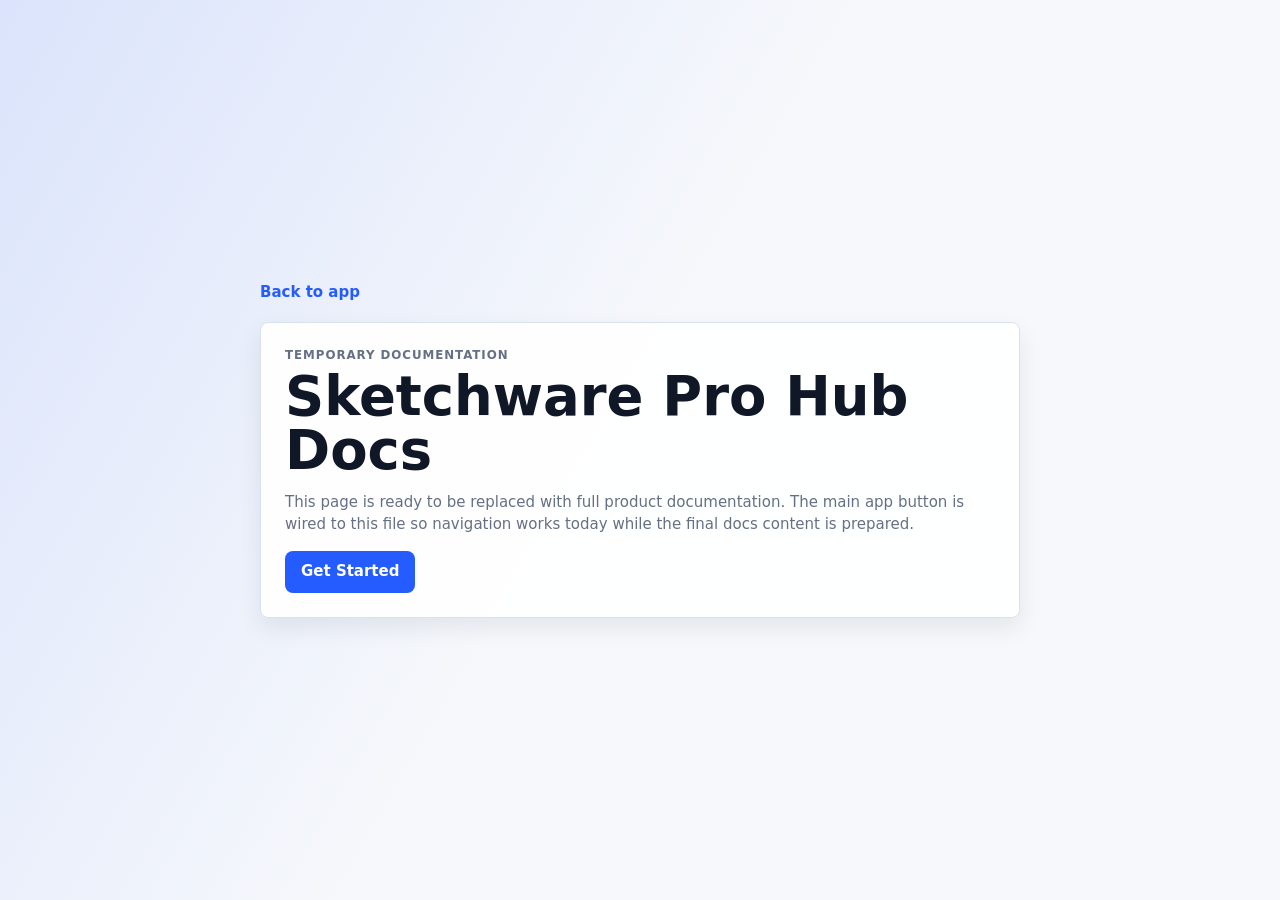
==== docs.html @ 63c12de4 "Add files via upload" ====
<!doctype html>
<html lang="en">
  <head>
    <meta charset="UTF-8" />
    <meta name="viewport" content="width=device-width, initial-scale=1.0" />
    <title>Sketchware Pro Hub Docs</title>
    <link rel="stylesheet" href="src/styles.css" />
  </head>
  <body class="static-page">
    <main class="static-shell">
      <a class="text-link" href="index.html">Back to app</a>
      <section class="static-panel">
        <p class="eyebrow">Temporary Documentation</p>
        <h1>Sketchware Pro Hub Docs</h1>
        <p>
          This page is ready to be replaced with full product documentation. The main app button is wired to
          this file so navigation works today while the final docs content is prepared.
        </p>
        <a class="button primary" href="index.html#/auth">Get Started</a>
      </section>
    </main>
  </body>
</html>
---- src/styles.css ----
:root {
  color-scheme: light;
  --bg: #f6f8fb;
  --surface: #ffffff;
  --surface-2: #eef3f8;
  --surface-3: #e5ecf5;
  --text: #101828;
  --muted: #667085;
  --line: #d9e2ec;
  --primary: #245cff;
  --primary-2: #17a88b;
  --accent: #f36f45;
  --danger: #d92d20;
  --warning: #b54708;
  --success: #078263;
  --shadow: 0 20px 45px rgba(16, 24, 40, 0.1);
  --soft-shadow: 0 10px 24px rgba(16, 24, 40, 0.08);
  --radius: 8px;
  --sidebar: 284px;
  --sidebar-collapsed: 86px;
  --topbar: 74px;
  --transition: 180ms ease;
  font-family:
    Inter, ui-sans-serif, system-ui, -apple-system, BlinkMacSystemFont, "Segoe UI", sans-serif;
}

:root[data-theme="dark"] {
  color-scheme: dark;
  --bg: #10141c;
  --surface: #171d27;
  --surface-2: #202939;
  --surface-3: #2a3547;
  --text: #f4f7fb;
  --muted: #a7b2c3;
  --line: #303d52;
  --primary: #6aa2ff;
  --primary-2: #31c7a9;
  --accent: #ff9a6d;
  --danger: #ff6b61;
  --warning: #ffbf66;
  --success: #55d6b1;
  --shadow: 0 20px 50px rgba(0, 0, 0, 0.28);
  --soft-shadow: 0 12px 28px rgba(0, 0, 0, 0.22);
}

* {
  box-sizing: border-box;
}

html {
  min-height: 100%;
  background: var(--bg);
  transition: background var(--transition), color var(--transition);
}

body {
  min-height: 100vh;
  margin: 0;
  background:
    linear-gradient(180deg, rgba(36, 92, 255, 0.04), transparent 260px),
    var(--bg);
  color: var(--text);
  font-size: 15px;
  line-height: 1.45;
  overflow-x: hidden;
}

button,
input,
textarea {
  font: inherit;
}

button,
a {
  -webkit-tap-highlight-color: transparent;
}

button {
  border: 0;
}

a {
  color: inherit;
  text-decoration: none;
}

img {
  display: block;
  max-width: 100%;
}

code {
  font-family: "SFMono-Regular", Consolas, "Liberation Mono", monospace;
}

:focus-visible {
  outline: 3px solid color-mix(in srgb, var(--primary) 45%, transparent);
  outline-offset: 2px;
}

.boot-screen {
  min-height: 100vh;
  display: grid;
  place-content: center;
  gap: 14px;
  text-align: center;
}

.boot-screen span {
  display: block;
  color: var(--muted);
}

.brand {
  display: inline-flex;
  align-items: center;
  gap: 10px;
  color: var(--text);
  font-weight: 800;
  letter-spacing: 0;
}

.brand-mark,
.avatar {
  display: inline-grid;
  place-items: center;
  flex: 0 0 auto;
  color: #fff;
  background: linear-gradient(135deg, var(--primary), var(--primary-2));
  font-weight: 900;
  box-shadow: var(--soft-shadow);
}

.brand-mark {
  width: 38px;
  height: 38px;
  border-radius: var(--radius);
  font-size: 18px;
}

.avatar {
  width: 36px;
  height: 36px;
  border-radius: 50%;
  font-size: 15px;
}

.icon {
  flex: 0 0 auto;
}

.eyebrow {
  margin: 0 0 6px;
  color: var(--primary-2);
  font-size: 0.74rem;
  font-weight: 800;
  letter-spacing: 0.08em;
  text-transform: uppercase;
}

.muted {
  color: var(--muted);
}

.button,
.icon-button,
.download-button,
.quick-button,
.nav-item,
.auth-tab,
.dropdown-trigger,
.dropdown-item,
.row-main {
  cursor: pointer;
  transition:
    transform var(--transition),
    border-color var(--transition),
    background var(--transition),
    color var(--transition),
    box-shadow var(--transition),
    opacity var(--transition);
}

.button {
  position: relative;
  min-height: 42px;
  display: inline-flex;
  align-items: center;
  justify-content: center;
  gap: 9px;
  border: 1px solid transparent;
  border-radius: var(--radius);
  padding: 0 15px;
  background: var(--surface-2);
  color: var(--text);
  font-weight: 800;
  overflow: hidden;
  white-space: nowrap;
}

.button:hover,
.icon-button:hover,
.quick-button:hover,
.download-button:hover {
  transform: translateY(-1px);
  box-shadow: var(--soft-shadow);
}

.button:active,
.icon-button:active,
.quick-button:active,
.download-button:active {
  transform: translateY(0);
}

.button.primary {
  background: var(--primary);
  color: #fff;
}

.button.secondary {
  background: color-mix(in srgb, var(--primary-2) 14%, var(--surface));
  border-color: color-mix(in srgb, var(--primary-2) 28%, var(--line));
  color: var(--primary-2);
}

.button.ghost {
  background: color-mix(in srgb, var(--surface) 70%, transparent);
  border-color: var(--line);
}

.button.danger {
  background: color-mix(in srgb, var(--danger) 12%, var(--surface));
  border-color: color-mix(in srgb, var(--danger) 24%, var(--line));
  color: var(--danger);
}

.button.large {
  min-height: 50px;
  padding-inline: 20px;
  font-size: 1rem;
}

.button.compact {
  min-height: 38px;
  padding-inline: 12px;
  font-size: 0.9rem;
}

.button.full {
  width: 100%;
}

.button:disabled,
.icon-button:disabled {
  cursor: not-allowed;
  opacity: 0.68;
}

.icon-button {
  width: 38px;
  height: 38px;
  display: inline-grid;
  place-items: center;
  border-radius: var(--radius);
  border: 1px solid var(--line);
  background: var(--surface);
  color: var(--text);
}

.icon-button.tiny {
  width: 30px;
  height: 30px;
}

.icon-button.ghost {
  background: transparent;
}

.icon-button.favorite.active {
  color: #e0a100;
  background: color-mix(in srgb, #f7c948 18%, var(--surface));
}

.icon-button.danger {
  color: var(--danger);
}

.landing {
  min-height: 100vh;
}

.landing-nav {
  position: fixed;
  z-index: 20;
  top: 0;
  left: 0;
  right: 0;
  height: 72px;
  display: flex;
  align-items: center;
  justify-content: space-between;
  gap: 14px;
  padding: 12px clamp(16px, 4vw, 52px);
  background: color-mix(in srgb, var(--surface) 86%, transparent);
  border-bottom: 1px solid color-mix(in srgb, var(--line) 70%, transparent);
  backdrop-filter: blur(20px);
}

.landing-actions {
  display: none;
  align-items: center;
  gap: 10px;
}

.hero-section {
  position: relative;
  min-height: 92svh;
  display: grid;
  align-items: center;
  gap: 28px;
  padding: 92px clamp(18px, 5vw, 70px) 26px;
  overflow: hidden;
}

.hero-bg {
  position: absolute;
  inset: 0;
  background:
    linear-gradient(110deg, color-mix(in srgb, var(--surface) 97%, transparent), transparent 70%),
    url("../assets/hero-dashboard.png") center / cover no-repeat;
  opacity: 0.14;
  pointer-events: none;
}

.hero-copy,
.hero-media {
  position: relative;
  z-index: 1;
}

.hero-copy {
  max-width: 680px;
}

.hero-copy h1 {
  margin: 0;
  font-size: clamp(2.35rem, 10vw, 5.6rem);
  line-height: 0.95;
  letter-spacing: 0;
}

.hero-copy p {
  max-width: 610px;
  margin: 18px 0 0;
  color: var(--muted);
  font-size: clamp(1rem, 2.2vw, 1.22rem);
}

.hero-actions {
  display: flex;
  flex-wrap: wrap;
  gap: 12px;
  margin-top: 28px;
}

.hero-media {
  border: 1px solid var(--line);
  border-radius: var(--radius);
  background: var(--surface);
  box-shadow: var(--shadow);
  overflow: hidden;
}

.hero-media img {
  width: 100%;
  aspect-ratio: 16 / 8;
  object-fit: cover;
}

.download-band,
.feature-band {
  width: min(100% - 32px, 1420px);
  margin: 0 auto 36px;
  padding: 20px;
}

.download-band {
  display: grid;
  gap: 20px;
  border: 1px solid var(--line);
  border-radius: var(--radius);
  background: color-mix(in srgb, var(--surface) 84%, transparent);
  box-shadow: var(--soft-shadow);
}

.download-band h2 {
  margin: 0;
  font-size: clamp(1.4rem, 4vw, 2.2rem);
  line-height: 1.05;
}

.download-grid {
  display: grid;
  grid-template-columns: 1fr;
  gap: 10px;
}

.download-button {
  min-height: 48px;
  display: inline-flex;
  align-items: center;
  justify-content: center;
  gap: 10px;
  border: 1px solid var(--line);
  border-radius: var(--radius);
  background: var(--surface);
  font-weight: 850;
}

.download-button.featured {
  color: #fff;
  background: linear-gradient(135deg, var(--primary), var(--primary-2));
}

.feature-band {
  display: grid;
  gap: 12px;
}

.feature-card,
.card,
.panel,
.resource-card,
.stat-card,
.auth-card,
.setup-callout,
.static-panel,
.list-row,
.empty-state {
  border: 1px solid var(--line);
  border-radius: var(--radius);
  background: color-mix(in srgb, var(--surface) 94%, transparent);
  box-shadow: var(--soft-shadow);
}

.feature-card {
  padding: 20px;
}

.feature-card h3,
.panel h3,
.resource-card h3,
.empty-state h3 {
  margin: 0;
  line-height: 1.16;
}

.feature-card p,
.panel p,
.resource-card p,
.empty-state p {
  margin: 8px 0 0;
  color: var(--muted);
}

.auth-page,
.static-page {
  min-height: 100vh;
  width: 100%;
  display: grid;
  grid-template-columns: minmax(0, 1fr);
  place-items: center;
  padding: 22px;
  background:
    linear-gradient(120deg, color-mix(in srgb, var(--primary) 13%, transparent), transparent 48%),
    var(--bg);
}

.auth-brand {
  position: fixed;
  top: 22px;
  left: 22px;
}

.auth-card {
  width: 100%;
  max-width: 500px;
  padding: 22px;
  min-width: 0;
}

.auth-copy h1,
.static-panel h1 {
  margin: 0;
  font-size: clamp(2rem, 10vw, 3.4rem);
  line-height: 0.98;
}

.auth-copy p,
.static-panel p {
  color: var(--muted);
}

.auth-tabs {
  display: grid;
  grid-template-columns: repeat(3, 1fr);
  gap: 6px;
  padding: 5px;
  border: 1px solid var(--line);
  border-radius: var(--radius);
  background: var(--surface-2);
  margin: 18px 0;
}

.auth-tab {
  min-height: 38px;
  border-radius: 6px;
  background: transparent;
  color: var(--muted);
  font-weight: 800;
}

.auth-tab.active {
  background: var(--surface);
  color: var(--text);
  box-shadow: var(--soft-shadow);
}

.auth-form {
  display: grid;
  gap: 13px;
}

.compact-form {
  margin-top: 12px;
  padding-top: 12px;
  border-top: 1px solid var(--line);
}

.oauth-grid {
  display: grid;
  gap: 10px;
}

.oauth-mark {
  width: 26px;
  height: 26px;
  display: inline-grid;
  place-items: center;
  border-radius: 50%;
  background: var(--surface-2);
  color: var(--text);
  font-size: 0.72rem;
  font-weight: 900;
}

.setup-callout {
  display: flex;
  gap: 12px;
  padding: 14px;
  margin: 16px 0;
  background: color-mix(in srgb, var(--warning) 10%, var(--surface));
  color: var(--warning);
}

.setup-callout h3,
.setup-callout p {
  margin: 0;
}

.setup-callout p {
  margin-top: 4px;
  color: color-mix(in srgb, var(--warning) 76%, var(--text));
}

.field {
  position: relative;
  display: grid;
  gap: 7px;
}

.field-label {
  color: var(--muted);
  font-size: 0.78rem;
  font-weight: 850;
}

.field input,
.field textarea,
.search-field input {
  width: 100%;
  border: 1px solid var(--line);
  border-radius: var(--radius);
  background: var(--surface);
  color: var(--text);
  transition: border-color var(--transition), box-shadow var(--transition), background var(--transition);
}

.field input,
.search-field input {
  min-height: 44px;
  padding: 0 13px;
}

.field textarea {
  min-height: 92px;
  resize: vertical;
  padding: 12px 13px;
}

.input-icon {
  position: absolute;
  left: 13px;
  bottom: 13px;
  color: var(--muted);
  pointer-events: none;
}

.input-icon + input {
  padding-left: 42px;
}

.password-field .input-icon + input {
  padding-right: 48px;
}

.password-toggle {
  position: absolute;
  right: 8px;
  bottom: 6px;
  width: 34px;
  height: 34px;
  display: grid;
  place-items: center;
  border-radius: 6px;
  color: var(--muted);
  background: transparent;
}

.password-toggle:hover {
  color: var(--text);
  background: var(--surface-2);
}

.field input:focus,
.field textarea:focus,
.search-field input:focus {
  border-color: var(--primary);
  box-shadow: 0 0 0 4px color-mix(in srgb, var(--primary) 16%, transparent);
  outline: 0;
}

.app-shell {
  min-height: 100vh;
  display: grid;
  grid-template-columns: 1fr;
}

.sidebar {
  position: fixed;
  z-index: 50;
  inset: 0 auto 0 0;
  width: min(88vw, var(--sidebar));
  display: grid;
  grid-template-rows: auto 1fr auto;
  gap: 12px;
  padding: 14px;
  background: color-mix(in srgb, var(--surface) 96%, transparent);
  border-right: 1px solid var(--line);
  box-shadow: var(--shadow);
  transform: translateX(-105%);
  transition: transform var(--transition), width var(--transition), background var(--transition);
  backdrop-filter: blur(22px);
}

.app-shell.nav-open .sidebar {
  transform: translateX(0);
}

.mobile-backdrop {
  position: fixed;
  z-index: 40;
  inset: 0;
  display: none;
  background: rgba(15, 23, 42, 0.46);
}

.app-shell.nav-open .mobile-backdrop {
  display: block;
}

.sidebar-head,
.sidebar-footer,
.profile-chip,
.topbar-left,
.topbar-actions,
.title-cluster,
.panel-head,
.resource-card-top,
.meta-row,
.detail-meta,
.modal-actions,
.row-actions {
  display: flex;
  align-items: center;
}

.sidebar-head {
  justify-content: space-between;
  min-height: 48px;
}

.sidebar-nav {
  display: grid;
  align-content: start;
  gap: 6px;
  padding-top: 6px;
}

.nav-item {
  width: 100%;
  min-height: 44px;
  display: flex;
  align-items: center;
  gap: 12px;
  border-radius: var(--radius);
  padding: 0 12px;
  background: transparent;
  color: var(--muted);
  font-weight: 850;
  text-align: left;
}

.nav-item:hover,
.nav-item.active {
  background: color-mix(in srgb, var(--primary) 11%, var(--surface));
  color: var(--text);
}

.nav-item.active {
  box-shadow: inset 3px 0 0 var(--primary);
}

.sidebar-footer {
  display: grid;
  gap: 10px;
}

.profile-chip {
  gap: 10px;
  min-height: 54px;
  padding: 8px;
  border: 1px solid var(--line);
  border-radius: var(--radius);
  background: var(--surface-2);
}

.profile-copy {
  min-width: 0;
  display: grid;
}

.profile-copy strong,
.topbar-user span:last-child {
  overflow: hidden;
  text-overflow: ellipsis;
  white-space: nowrap;
}

.profile-copy small {
  color: var(--muted);
}

.workspace {
  min-width: 0;
  min-height: 100vh;
}

.topbar {
  position: sticky;
  top: 0;
  z-index: 30;
  min-height: var(--topbar);
  display: flex;
  align-items: center;
  justify-content: space-between;
  gap: 12px;
  padding: 12px 14px;
  border-bottom: 1px solid color-mix(in srgb, var(--line) 82%, transparent);
  background: color-mix(in srgb, var(--bg) 86%, transparent);
  backdrop-filter: blur(20px);
}

.topbar-left {
  min-width: 0;
  gap: 10px;
}

.topbar-left h2 {
  margin: 0;
  max-width: 48vw;
  overflow: hidden;
  text-overflow: ellipsis;
  white-space: nowrap;
  font-size: 1.05rem;
}

.topbar-actions {
  gap: 8px;
}

.topbar-user,
.collapse-toggle {
  display: none;
}

.page-view {
  min-width: 0;
  padding: 16px;
  animation: fadeUp 220ms ease both;
}

.page-section {
  display: grid;
  gap: 16px;
}

.page-header,
.resource-head {
  display: grid;
  gap: 14px;
}

.title-cluster {
  min-width: 0;
  gap: 12px;
}

.title-cluster h1 {
  margin: 0;
  font-size: clamp(1.55rem, 6vw, 3rem);
  line-height: 1.02;
}

.title-cluster p {
  margin: 5px 0 0;
  color: var(--muted);
}

.page-icon,
.activity-icon,
.file-thumb {
  display: inline-grid;
  place-items: center;
  flex: 0 0 auto;
  border-radius: var(--radius);
  color: var(--primary);
  background: color-mix(in srgb, var(--primary) 12%, var(--surface));
}

.page-icon {
  width: 48px;
  height: 48px;
}

.stats-grid {
  display: grid;
  grid-template-columns: repeat(2, minmax(0, 1fr));
  gap: 12px;
}

.stat-card {
  display: flex;
  align-items: center;
  gap: 12px;
  min-height: 104px;
  padding: 16px;
}

.stat-card span:first-child {
  width: 42px;
  height: 42px;
  display: inline-grid;
  place-items: center;
  border-radius: var(--radius);
  background: color-mix(in srgb, var(--primary) 12%, var(--surface));
  color: var(--primary);
}

.stat-card strong {
  display: block;
  font-size: clamp(1.45rem, 7vw, 2.3rem);
  line-height: 1;
}

.stat-card small {
  color: var(--muted);
  font-weight: 800;
}

.dashboard-layout {
  display: grid;
  gap: 14px;
}

.panel {
  min-width: 0;
  padding: 16px;
}

.panel-head {
  justify-content: space-between;
  gap: 12px;
  margin-bottom: 12px;
}

.activity-list,
.meter-list,
.quick-grid {
  display: grid;
  gap: 10px;
}

.activity-item {
  display: flex;
  align-items: center;
  gap: 12px;
  padding: 10px;
  border-radius: var(--radius);
  background: var(--surface-2);
}

.activity-icon {
  width: 38px;
  height: 38px;
}

.activity-item span:last-child {
  display: block;
  color: var(--muted);
  font-size: 0.86rem;
}

.quick-grid {
  grid-template-columns: repeat(2, minmax(0, 1fr));
}

.quick-button {
  min-height: 70px;
  display: grid;
  place-items: center;
  gap: 6px;
  border: 1px solid var(--line);
  border-radius: var(--radius);
  background: var(--surface-2);
  color: var(--text);
  font-weight: 850;
}

.meter-row {
  display: grid;
  gap: 8px;
}

.meter-row div {
  display: flex;
  justify-content: space-between;
  color: var(--muted);
  font-weight: 800;
}

.meter {
  height: 8px;
  border-radius: 999px;
  background: var(--surface-3);
  overflow: hidden;
}

.meter span {
  display: block;
  height: 100%;
  border-radius: inherit;
  background: linear-gradient(90deg, var(--primary), var(--primary-2));
}

.toolbar {
  display: grid;
  grid-template-columns: 1fr;
  gap: 10px;
}

.search-field {
  position: relative;
  display: flex;
  align-items: center;
}

.search-field .icon {
  position: absolute;
  left: 13px;
  color: var(--muted);
}

.search-field input {
  padding-left: 42px;
}

.custom-field {
  min-width: 0;
}

.custom-field.compact .field-label {
  display: none;
}

.dropdown-trigger {
  width: 100%;
  min-height: 44px;
  display: flex;
  align-items: center;
  justify-content: space-between;
  gap: 12px;
  border: 1px solid var(--line);
  border-radius: var(--radius);
  background: var(--surface);
  color: var(--text);
  padding: 0 12px;
  font-weight: 800;
}

.dropdown-menu {
  position: absolute;
  z-index: 80;
  min-width: min(240px, calc(100vw - 32px));
  display: none;
  padding: 6px;
  margin-top: 6px;
  border: 1px solid var(--line);
  border-radius: var(--radius);
  background: var(--surface);
  box-shadow: var(--shadow);
}

[data-dropdown] {
  position: relative;
}

[data-dropdown].open .dropdown-menu {
  display: grid;
}

.dropdown-item {
  min-height: 38px;
  border-radius: 6px;
  background: transparent;
  color: var(--text);
  padding: 0 10px;
  text-align: left;
}

.dropdown-item:hover,
.dropdown-item.active {
  background: color-mix(in srgb, var(--primary) 11%, var(--surface));
}

.segmented {
  display: grid;
  grid-template-columns: repeat(2, 42px);
  gap: 4px;
  padding: 4px;
  border: 1px solid var(--line);
  border-radius: var(--radius);
  background: var(--surface-2);
}

.segmented button {
  min-height: 36px;
  display: grid;
  place-items: center;
  border-radius: 6px;
  background: transparent;
  color: var(--muted);
}

.segmented button.active {
  background: var(--surface);
  color: var(--text);
  box-shadow: var(--soft-shadow);
}

.result-count {
  width: max-content;
  padding: 6px 10px;
  border: 1px solid var(--line);
  border-radius: 999px;
  background: var(--surface);
  color: var(--muted);
  font-size: 0.82rem;
  font-weight: 850;
}

.resource-grid {
  display: grid;
  grid-template-columns: 1fr;
  gap: 12px;
}

.resource-card {
  min-width: 0;
  padding: 14px;
}

.resource-card.interactive:hover {
  transform: translateY(-2px);
  border-color: color-mix(in srgb, var(--primary) 40%, var(--line));
}

.resource-card-top,
.meta-row {
  justify-content: space-between;
  gap: 10px;
}

.file-thumb {
  width: 54px;
  height: 54px;
  overflow: hidden;
}

.file-thumb.small {
  width: 42px;
  height: 42px;
}

.file-thumb.large {
  width: 76px;
  height: 76px;
}

.file-thumb img {
  width: 100%;
  height: 100%;
  object-fit: cover;
}

.icon-thumb {
  border: 1px solid var(--line);
  background:
    linear-gradient(45deg, color-mix(in srgb, var(--line) 36%, transparent) 25%, transparent 25%),
    linear-gradient(-45deg, color-mix(in srgb, var(--line) 36%, transparent) 25%, transparent 25%),
    var(--surface);
  background-size: 16px 16px;
  background-position: 0 0, 0 8px;
}

.icon-thumb img {
  object-fit: contain;
}

.icon-card {
  min-height: 174px;
}

.icon-card .icon-thumb {
  width: 76px;
  height: 76px;
}

.resource-card h3 {
  margin-top: 14px;
  overflow-wrap: anywhere;
}

.resource-card p {
  display: -webkit-box;
  min-height: 42px;
  overflow: hidden;
  -webkit-line-clamp: 2;
  -webkit-box-orient: vertical;
}

.meta-row {
  margin-top: 14px;
  color: var(--muted);
  font-size: 0.84rem;
  font-weight: 800;
}

.resource-list {
  display: grid;
  gap: 10px;
}

.list-row {
  display: grid;
  grid-template-columns: 1fr;
  gap: 12px;
  padding: 10px;
}

.row-main {
  min-width: 0;
  display: flex;
  align-items: center;
  gap: 12px;
  border-radius: var(--radius);
  background: transparent;
  color: var(--text);
  text-align: left;
}

.row-main.clickable:hover {
  color: var(--primary);
}

.row-main span:last-child {
  min-width: 0;
  display: grid;
}

.row-main strong {
  overflow: hidden;
  text-overflow: ellipsis;
  white-space: nowrap;
}

.row-main small {
  color: var(--muted);
  overflow: hidden;
  text-overflow: ellipsis;
  white-space: nowrap;
}

.row-actions {
  flex-wrap: wrap;
  gap: 8px;
  justify-content: flex-end;
}

.download-action {
  isolation: isolate;
}

.download-progress {
  position: absolute;
  z-index: -1;
  inset: 0 auto 0 0;
  width: 0;
  background: color-mix(in srgb, var(--primary-2) 24%, transparent);
  transition: width 120ms linear;
}

.empty-state {
  display: grid;
  place-items: center;
  gap: 10px;
  min-height: 280px;
  padding: 28px 18px;
  text-align: center;
}

.empty-icon {
  width: 58px;
  height: 58px;
  display: grid;
  place-items: center;
  border-radius: 50%;
  color: var(--primary);
  background: color-mix(in srgb, var(--primary) 12%, var(--surface));
}

.modal-layer {
  position: fixed;
  z-index: 100;
  inset: 0;
  display: grid;
  place-items: end center;
  padding: 12px;
}

.modal-backdrop {
  position: absolute;
  inset: 0;
  background: rgba(15, 23, 42, 0.52);
  backdrop-filter: blur(8px);
}

.modal {
  position: relative;
  width: min(100%, 620px);
  max-height: min(92vh, 920px);
  display: grid;
  grid-template-rows: auto 1fr;
  border: 1px solid var(--line);
  border-radius: var(--radius);
  background: var(--surface);
  box-shadow: var(--shadow);
  overflow: hidden;
  animation: modalIn 180ms ease both;
}

.modal.large {
  width: min(100%, 900px);
}

.modal-head {
  display: flex;
  align-items: center;
  justify-content: space-between;
  gap: 14px;
  padding: 14px 16px;
  border-bottom: 1px solid var(--line);
}

.modal-head h2 {
  margin: 0;
  font-size: 1.1rem;
}

.modal-form,
.detail-layout,
.java-detail {
  display: grid;
  gap: 14px;
  padding: 16px;
  overflow: auto;
}

.two-column {
  display: grid;
  gap: 12px;
}

.dropzone {
  position: relative;
  min-height: 132px;
  display: grid;
  place-items: center;
  gap: 5px;
  padding: 16px;
  border: 1.5px dashed color-mix(in srgb, var(--primary) 35%, var(--line));
  border-radius: var(--radius);
  background: color-mix(in srgb, var(--primary) 6%, var(--surface));
  text-align: center;
  transition: border-color var(--transition), background var(--transition), transform var(--transition);
}

.dropzone.dragging {
  border-color: var(--primary);
  background: color-mix(in srgb, var(--primary) 13%, var(--surface));
  transform: translateY(-1px);
}

.dropzone input {
  position: absolute;
  inset: 0;
  inline-size: 100%;
  block-size: 100%;
  opacity: 0;
  z-index: 1;
  cursor: pointer;
}

.dropzone strong {
  color: var(--text);
}

.dropzone small,
.dropzone em {
  color: var(--muted);
  font-style: normal;
}

.modal-actions {
  justify-content: flex-end;
  flex-wrap: wrap;
  gap: 10px;
}

.modal-actions.split {
  display: grid;
  grid-template-columns: 1fr;
}

.detail-hero {
  display: grid;
  grid-template-columns: auto 1fr auto;
  align-items: center;
  gap: 14px;
  min-width: 0;
}

.detail-hero h3 {
  margin: 0;
  overflow-wrap: anywhere;
}

.detail-hero p {
  margin: 4px 0 0;
  color: var(--muted);
}

.preview-grid {
  display: grid;
  grid-template-columns: 1fr;
  gap: 12px;
}

.preview-frame {
  min-height: 190px;
  display: grid;
  place-items: center;
  margin: 0;
  border: 1px solid var(--line);
  border-radius: var(--radius);
  background: var(--surface-2);
  overflow: hidden;
}

.preview-frame img {
  width: 100%;
  height: 100%;
  aspect-ratio: 16 / 10;
  object-fit: cover;
}

.preview-frame span {
  display: grid;
  place-items: center;
  gap: 8px;
  color: var(--muted);
}

.icon-detail-preview {
  height: clamp(260px, 44vh, 430px);
  display: grid;
  place-items: center;
  margin: 0;
  padding: 18px;
  border: 1px solid var(--line);
  border-radius: var(--radius);
  background:
    linear-gradient(45deg, color-mix(in srgb, var(--line) 34%, transparent) 25%, transparent 25%),
    linear-gradient(-45deg, color-mix(in srgb, var(--line) 34%, transparent) 25%, transparent 25%),
    var(--surface-2);
  background-size: 22px 22px;
  background-position: 0 0, 0 11px;
  overflow: hidden;
}

.icon-detail-preview img {
  width: 100%;
  height: 100%;
  object-fit: contain;
}

.icon-detail-preview span {
  display: grid;
  place-items: center;
  gap: 10px;
  color: var(--muted);
  text-align: center;
}

.detail-meta {
  flex-wrap: wrap;
  gap: 10px;
  color: var(--muted);
  font-weight: 800;
}

.detail-meta span {
  display: inline-flex;
  align-items: center;
  gap: 6px;
}

.code-editor,
.code-block {
  font-family: "SFMono-Regular", Consolas, "Liberation Mono", monospace;
}

.code-editor {
  min-height: 260px;
}

.code-block {
  max-height: 52vh;
  margin: 0;
  overflow: auto;
  border: 1px solid var(--line);
  border-radius: var(--radius);
  background: #0f172a;
  color: #d7e1f3;
  padding: 16px;
  font-size: 0.88rem;
}

.code-keyword {
  color: #8cc8ff;
  font-weight: 800;
}

.code-string {
  color: #8ee6b6;
}

.code-number {
  color: #ffc778;
}

.code-comment {
  color: #7f8ea3;
}

.appearance-grid {
  display: grid;
  gap: 14px;
}

.preview-stack {
  display: grid;
  gap: 10px;
  margin-top: 18px;
}

.preview-stack span {
  height: 58px;
  border-radius: var(--radius);
  background: linear-gradient(90deg, var(--primary), var(--primary-2));
  opacity: 0.84;
}

.preview-stack span:nth-child(2) {
  width: 78%;
  background: linear-gradient(90deg, var(--accent), var(--primary));
}

.preview-stack span:nth-child(3) {
  width: 56%;
  background: linear-gradient(90deg, var(--primary-2), var(--accent));
}

.skeleton {
  position: relative;
  overflow: hidden;
  border-radius: var(--radius);
  background: var(--surface-3);
}

.skeleton::after {
  content: "";
  position: absolute;
  inset: 0;
  transform: translateX(-100%);
  background: linear-gradient(90deg, transparent, color-mix(in srgb, var(--surface) 70%, transparent), transparent);
  animation: shimmer 1.2s infinite;
}

.skeleton-card {
  min-height: 160px;
  display: grid;
  gap: 12px;
  padding: 16px;
}

.avatar-line {
  width: 52px;
  height: 52px;
}

.line {
  height: 14px;
}

.line.wide {
  width: 88%;
}

.line.short {
  width: 48%;
}

.toast-region {
  position: fixed;
  z-index: 200;
  right: 14px;
  bottom: 14px;
  width: min(420px, calc(100vw - 28px));
  display: grid;
  gap: 10px;
  pointer-events: none;
}

.toast {
  display: grid;
  grid-template-columns: auto 1fr auto;
  align-items: center;
  gap: 10px;
  padding: 12px;
  border: 1px solid var(--line);
  border-radius: var(--radius);
  background: var(--surface);
  box-shadow: var(--shadow);
  transform: translateY(10px);
  opacity: 0;
  transition: opacity var(--transition), transform var(--transition);
  pointer-events: auto;
}

.toast.show {
  transform: translateY(0);
  opacity: 1;
}

.toast.success {
  border-color: color-mix(in srgb, var(--success) 32%, var(--line));
}

.toast.error {
  border-color: color-mix(in srgb, var(--danger) 38%, var(--line));
}

.static-shell {
  width: 100%;
  max-width: 760px;
}

.auth-copy,
.setup-callout,
.auth-tabs {
  min-width: 0;
}

.auth-copy p,
.setup-callout p {
  overflow-wrap: anywhere;
}

.static-panel {
  margin-top: 18px;
  padding: 24px;
}

.text-link {
  color: var(--primary);
  font-weight: 850;
}

@keyframes fadeUp {
  from {
    opacity: 0;
    transform: translateY(8px);
  }
  to {
    opacity: 1;
    transform: translateY(0);
  }
}

@keyframes modalIn {
  from {
    opacity: 0;
    transform: translateY(18px) scale(0.98);
  }
  to {
    opacity: 1;
    transform: translateY(0) scale(1);
  }
}

@keyframes shimmer {
  100% {
    transform: translateX(100%);
  }
}

@media (min-width: 560px) {
  .landing-actions {
    display: flex;
  }

  .download-grid,
  .feature-band,
  .resource-grid,
  .preview-grid,
  .two-column,
  .appearance-grid {
    grid-template-columns: repeat(2, minmax(0, 1fr));
  }

  .toolbar {
    grid-template-columns: minmax(240px, 1.5fr) repeat(4, auto);
    align-items: center;
  }

  .list-row {
    grid-template-columns: 1fr auto;
    align-items: center;
  }

  .modal-actions.split {
    grid-template-columns: auto 1fr auto auto;
    align-items: center;
  }
}

@media (min-width: 900px) {
  .hero-section {
    grid-template-columns: minmax(0, 0.86fr) minmax(520px, 1.14fr);
    min-height: 86svh;
  }

  .hero-media {
    transform: perspective(1400px) rotateY(-8deg) rotateX(2deg);
  }

  .hero-media img {
    aspect-ratio: 16 / 10;
  }

  .download-band {
    grid-template-columns: 0.76fr 1.24fr;
    align-items: center;
  }

  .download-grid {
    grid-template-columns: repeat(4, minmax(0, 1fr));
  }

  .feature-band {
    grid-template-columns: repeat(3, minmax(0, 1fr));
  }

  .app-shell {
    grid-template-columns: var(--sidebar) minmax(0, 1fr);
    transition: grid-template-columns var(--transition);
  }

  .app-shell.is-collapsed {
    grid-template-columns: var(--sidebar-collapsed) minmax(0, 1fr);
  }

  .sidebar {
    position: sticky;
    top: 0;
    width: auto;
    min-height: 100vh;
    transform: none;
    box-shadow: none;
  }

  .sidebar-close,
  .mobile-backdrop,
  .app-shell.nav-open .mobile-backdrop {
    display: none;
  }

  .app-shell.is-collapsed .brand-text,
  .app-shell.is-collapsed .nav-item span,
  .app-shell.is-collapsed .theme-item span,
  .app-shell.is-collapsed .profile-copy {
    display: none;
  }

  .app-shell.is-collapsed .nav-item,
  .app-shell.is-collapsed .theme-item,
  .app-shell.is-collapsed .profile-chip {
    justify-content: center;
    padding-inline: 0;
  }

  .topbar {
    padding-inline: 24px;
  }

  .topbar-user,
  .collapse-toggle {
    display: inline-flex;
  }

  .topbar-user {
    max-width: 190px;
    align-items: center;
    gap: 9px;
    padding: 5px 10px 5px 5px;
    border: 1px solid var(--line);
    border-radius: var(--radius);
    background: var(--surface);
    font-weight: 850;
  }

  .topbar-left h2 {
    max-width: none;
    font-size: 1.18rem;
  }

  .page-view {
    padding: 24px;
  }

  .page-section {
    gap: 20px;
  }

  .stats-grid {
    grid-template-columns: repeat(4, minmax(0, 1fr));
  }

  .dashboard-layout {
    grid-template-columns: repeat(12, minmax(0, 1fr));
  }

  .dashboard-layout > .panel {
    grid-column: span 4;
  }

  .dashboard-layout > .wide-panel {
    grid-column: span 8;
    grid-row: span 2;
  }

  .resource-grid {
    grid-template-columns: repeat(3, minmax(0, 1fr));
  }

  .modal-layer {
    place-items: center;
  }
}

@media (min-width: 1280px) {
  .page-view {
    padding: 30px 34px;
  }

  .resource-grid {
    grid-template-columns: repeat(4, minmax(0, 1fr));
  }

  .dashboard-layout {
    grid-auto-rows: minmax(230px, auto);
  }
}

@media (max-width: 430px) {
  .brand span:last-child,
  .button.ghost.compact span,
  .topbar-actions .button {
    display: none;
  }

  .hero-actions .button,
  .download-button {
    width: 100%;
  }

  .auth-page {
    place-items: end center;
    padding-top: 88px;
  }

  .auth-brand {
    left: 16px;
  }

  .topbar {
    gap: 6px;
  }

  .topbar-actions {
    gap: 5px;
  }

  .title-cluster {
    align-items: flex-start;
  }

  .page-icon {
    width: 42px;
    height: 42px;
  }

  .stats-grid,
  .quick-grid {
    grid-template-columns: 1fr;
  }

  .detail-hero {
    grid-template-columns: auto 1fr;
  }

  .detail-hero .favorite {
    grid-column: 1 / -1;
    width: 100%;
  }
}

@media (prefers-reduced-motion: reduce) {
  *,
  *::before,
  *::after {
    animation-duration: 1ms !important;
    scroll-behavior: auto !important;
    transition-duration: 1ms !important;
  }
}
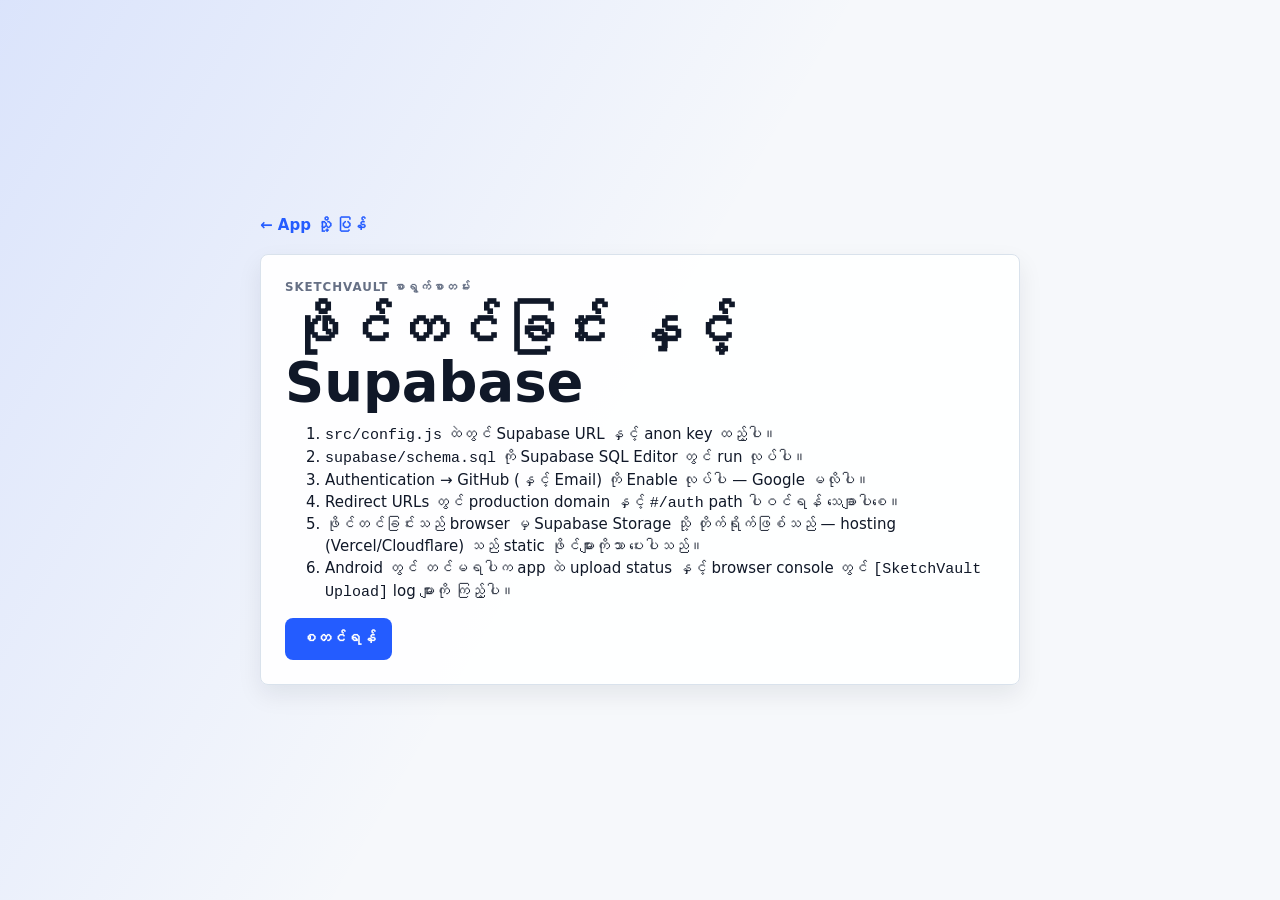
==== commit f52e121e: "Add files via upload" ====
--- a/docs.html
+++ b/docs.html
@@ -1,22 +1,26 @@
 <!doctype html>
-<html lang="en">
+<html lang="my">
   <head>
     <meta charset="UTF-8" />
     <meta name="viewport" content="width=device-width, initial-scale=1.0" />
-    <title>Sketchware Pro Hub Docs</title>
+    <title>SketchVault — စာရွက်စာတမ်း</title>
     <link rel="stylesheet" href="src/styles.css" />
   </head>
   <body class="static-page">
     <main class="static-shell">
-      <a class="text-link" href="index.html">Back to app</a>
+      <a class="text-link" href="index.html">← App သို့ ပြန်</a>
       <section class="static-panel">
-        <p class="eyebrow">Temporary Documentation</p>
-        <h1>Sketchware Pro Hub Docs</h1>
-        <p>
-          This page is ready to be replaced with full product documentation. The main app button is wired to
-          this file so navigation works today while the final docs content is prepared.
-        </p>
-        <a class="button primary" href="index.html#/auth">Get Started</a>
+        <p class="eyebrow">SketchVault စာရွက်စာတမ်း</p>
+        <h1>ဖိုင်တင်ခြင်း နှင့် Supabase</h1>
+        <ol>
+          <li><code>src/config.js</code> ထဲတွင် Supabase URL နှင့် anon key ထည့်ပါ။</li>
+          <li><code>supabase/schema.sql</code> ကို Supabase SQL Editor တွင် run လုပ်ပါ။</li>
+          <li>Authentication → GitHub (နှင့် Email) ကို Enable လုပ်ပါ — Google မလိုပါ။</li>
+          <li>Redirect URLs တွင် production domain နှင့် <code>#/auth</code> path ပါဝင်ရန် သေချာပါစေ။</li>
+          <li>ဖိုင်တင်ခြင်းသည် browser မှ Supabase Storage သို့ တိုက်ရိုက်ဖြစ်သည် — hosting (Vercel/Cloudflare) သည် static ဖိုင်များကိုသာ ပေးပါသည်။</li>
+          <li>Android တွင် တင်မရပါက app ထဲ upload status နှင့် browser console တွင် <code>[SketchVault Upload]</code> log များကို ကြည့်ပါ။</li>
+        </ol>
+        <a class="button primary" href="index.html#/auth">စတင်ရန်</a>
       </section>
     </main>
   </body>
--- a/src/styles.css
+++ b/src/styles.css
@@ -309,9 +309,23 @@
 }
 
 .landing-actions {
-  display: none;
-  align-items: center;
-  gap: 10px;
+  display: flex;
+  flex-wrap: wrap;
+  align-items: center;
+  justify-content: flex-end;
+  gap: 8px;
+  min-width: 0;
+}
+
+.landing-nav .brand {
+  flex: 0 1 auto;
+  min-width: 0;
+}
+
+.landing-nav .brand span:last-child {
+  overflow: hidden;
+  text-overflow: ellipsis;
+  white-space: nowrap;
 }
 
 .hero-section {
@@ -484,6 +498,38 @@
   left: 22px;
 }
 
+.auth-topbar {
+  position: absolute;
+  inset: 16px 16px auto;
+  z-index: 2;
+  display: flex;
+  align-items: center;
+  justify-content: space-between;
+  gap: 12px;
+  width: calc(100% - 32px);
+  max-width: 100%;
+}
+
+.auth-topbar .brand {
+  position: static;
+  min-width: 0;
+  flex: 0 1 auto;
+}
+
+.auth-topbar-controls {
+  display: flex;
+  align-items: center;
+  gap: 8px;
+  flex: 0 0 auto;
+  flex-wrap: wrap;
+  justify-content: flex-end;
+}
+
+.auth-page {
+  position: relative;
+  padding-top: 72px;
+}
+
 .auth-card {
   width: 100%;
   max-width: 500px;
@@ -620,28 +666,6 @@
 
 .input-icon + input {
   padding-left: 42px;
-}
-
-.password-field .input-icon + input {
-  padding-right: 48px;
-}
-
-.password-toggle {
-  position: absolute;
-  right: 8px;
-  bottom: 6px;
-  width: 34px;
-  height: 34px;
-  display: grid;
-  place-items: center;
-  border-radius: 6px;
-  color: var(--muted);
-  background: transparent;
-}
-
-.password-toggle:hover {
-  color: var(--text);
-  background: var(--surface-2);
 }
 
 .field input:focus,
@@ -809,6 +833,21 @@
 
 .topbar-actions {
   gap: 8px;
+  flex-wrap: wrap;
+  justify-content: flex-end;
+  align-items: center;
+  flex: 0 1 auto;
+  min-width: 0;
+}
+
+.topbar-titles {
+  min-width: 0;
+}
+
+.topbar-titles h2 {
+  overflow: hidden;
+  text-overflow: ellipsis;
+  white-space: nowrap;
 }
 
 .topbar-user,
@@ -1145,29 +1184,6 @@
   object-fit: cover;
 }
 
-.icon-thumb {
-  border: 1px solid var(--line);
-  background:
-    linear-gradient(45deg, color-mix(in srgb, var(--line) 36%, transparent) 25%, transparent 25%),
-    linear-gradient(-45deg, color-mix(in srgb, var(--line) 36%, transparent) 25%, transparent 25%),
-    var(--surface);
-  background-size: 16px 16px;
-  background-position: 0 0, 0 8px;
-}
-
-.icon-thumb img {
-  object-fit: contain;
-}
-
-.icon-card {
-  min-height: 174px;
-}
-
-.icon-card .icon-thumb {
-  width: 76px;
-  height: 76px;
-}
-
 .resource-card h3 {
   margin-top: 14px;
   overflow-wrap: anywhere;
@@ -1271,13 +1287,23 @@
   background: color-mix(in srgb, var(--primary) 12%, var(--surface));
 }
 
+.app-shell {
+  position: relative;
+}
+
 .modal-layer {
   position: fixed;
-  z-index: 100;
+  z-index: 200;
   inset: 0;
-  display: grid;
-  place-items: end center;
-  padding: 12px;
+  display: flex;
+  align-items: center;
+  justify-content: center;
+  padding: 16px;
+  pointer-events: none;
+}
+
+.modal-layer > * {
+  pointer-events: auto;
 }
 
 .modal-backdrop {
@@ -1290,19 +1316,25 @@
 .modal {
   position: relative;
   width: min(100%, 620px);
-  max-height: min(92vh, 920px);
-  display: grid;
-  grid-template-rows: auto 1fr;
+  max-height: min(90vh, 900px);
+  display: flex;
+  flex-direction: column;
   border: 1px solid var(--line);
   border-radius: var(--radius);
   background: var(--surface);
   box-shadow: var(--shadow);
   overflow: hidden;
   animation: modalIn 180ms ease both;
+  margin: auto;
 }
 
 .modal.large {
   width: min(100%, 900px);
+}
+
+.modal.xlarge {
+  width: min(100%, 960px);
+  max-height: min(94vh, 960px);
 }
 
 .modal-head {
@@ -1319,13 +1351,60 @@
   font-size: 1.1rem;
 }
 
+.modal-head {
+  flex-shrink: 0;
+}
+
+.modal-body {
+  display: flex;
+  flex-direction: column;
+  flex: 1 1 auto;
+  min-height: 0;
+  overflow: hidden;
+}
+
 .modal-form,
-.detail-layout,
-.java-detail {
+.detail-layout {
   display: grid;
   gap: 14px;
   padding: 16px;
-  overflow: auto;
+}
+
+.modal-form--stacked,
+.modal-detail--stacked {
+  display: flex;
+  flex-direction: column;
+  height: 100%;
+  min-height: 0;
+  padding: 0;
+  gap: 0;
+}
+
+.modal-scroll {
+  flex: 1 1 auto;
+  min-height: 0;
+  overflow-x: hidden;
+  overflow-y: auto;
+  padding: 16px;
+  display: grid;
+  gap: 14px;
+  align-content: start;
+}
+
+.modal-form--stacked .modal-actions,
+.modal-detail--stacked .modal-actions {
+  flex-shrink: 0;
+  margin: 0;
+  padding: 12px 16px;
+  border-top: 1px solid var(--line);
+  background: var(--surface);
+}
+
+.java-detail {
+  display: flex;
+  flex-direction: column;
+  min-height: 0;
+  height: 100%;
 }
 
 .two-column {
@@ -1334,7 +1413,6 @@
 }
 
 .dropzone {
-  position: relative;
   min-height: 132px;
   display: grid;
   place-items: center;
@@ -1355,12 +1433,9 @@
 
 .dropzone input {
   position: absolute;
-  inset: 0;
-  inline-size: 100%;
-  block-size: 100%;
+  inline-size: 1px;
+  block-size: 1px;
   opacity: 0;
-  z-index: 1;
-  cursor: pointer;
 }
 
 .dropzone strong {
@@ -1431,37 +1506,6 @@
   place-items: center;
   gap: 8px;
   color: var(--muted);
-}
-
-.icon-detail-preview {
-  height: clamp(260px, 44vh, 430px);
-  display: grid;
-  place-items: center;
-  margin: 0;
-  padding: 18px;
-  border: 1px solid var(--line);
-  border-radius: var(--radius);
-  background:
-    linear-gradient(45deg, color-mix(in srgb, var(--line) 34%, transparent) 25%, transparent 25%),
-    linear-gradient(-45deg, color-mix(in srgb, var(--line) 34%, transparent) 25%, transparent 25%),
-    var(--surface-2);
-  background-size: 22px 22px;
-  background-position: 0 0, 0 11px;
-  overflow: hidden;
-}
-
-.icon-detail-preview img {
-  width: 100%;
-  height: 100%;
-  object-fit: contain;
-}
-
-.icon-detail-preview span {
-  display: grid;
-  place-items: center;
-  gap: 10px;
-  color: var(--muted);
-  text-align: center;
 }
 
 .detail-meta {
@@ -1826,9 +1870,6 @@
     grid-template-columns: repeat(3, minmax(0, 1fr));
   }
 
-  .modal-layer {
-    place-items: center;
-  }
 }
 
 @media (min-width: 1280px) {
@@ -1895,6 +1936,396 @@
   .detail-hero .favorite {
     grid-column: 1 / -1;
     width: 100%;
+  }
+}
+
+/* SketchVault enhancements */
+.theme-switch {
+  display: inline-flex;
+  gap: 4px;
+  padding: 4px;
+  border: 1px solid var(--line);
+  border-radius: 999px;
+  background: var(--surface);
+}
+
+.theme-switch-btn {
+  display: inline-flex;
+  align-items: center;
+  gap: 5px;
+  padding: 6px 10px;
+  border-radius: 999px;
+  color: var(--muted);
+  background: transparent;
+  font-size: 0.78rem;
+  font-weight: 800;
+  cursor: pointer;
+}
+
+.theme-switch-btn.active {
+  color: var(--text);
+  background: color-mix(in srgb, var(--primary) 14%, var(--surface));
+}
+
+.theme-switch--compact .theme-switch-label,
+.theme-switch-btn .theme-switch-label {
+  display: none;
+}
+
+.theme-switch--compact .theme-switch-btn,
+.topbar .theme-switch-btn,
+.auth-topbar .theme-switch-btn {
+  padding: 6px 8px;
+}
+
+.lang-switch {
+  display: inline-flex;
+  gap: 4px;
+  padding: 4px;
+  border: 1px solid var(--line);
+  border-radius: 999px;
+  background: var(--surface);
+  max-width: 100%;
+}
+
+.lang-switch--compact .lang-switch-btn {
+  padding: 6px 10px;
+  font-size: 0.72rem;
+}
+
+.lang-switch-btn {
+  border: 0;
+  border-radius: 999px;
+  padding: 6px 12px;
+  background: transparent;
+  color: var(--muted);
+  font-size: 0.78rem;
+  font-weight: 800;
+  cursor: pointer;
+  white-space: nowrap;
+}
+
+.lang-switch-btn.active {
+  color: var(--text);
+  background: color-mix(in srgb, var(--primary) 14%, var(--surface));
+}
+
+.auth-hint {
+  margin: 0;
+  font-size: 0.88rem;
+  color: var(--muted);
+}
+
+.link-button {
+  border: 0;
+  background: none;
+  color: var(--primary);
+  font-weight: 800;
+  cursor: pointer;
+  padding: 0;
+}
+
+.reset-flow {
+  display: grid;
+  gap: 14px;
+}
+
+.reset-steps {
+  margin: 0;
+  padding: 0;
+  list-style: none;
+  display: grid;
+  gap: 8px;
+}
+
+.reset-steps li {
+  display: flex;
+  gap: 10px;
+  align-items: flex-start;
+  padding: 10px 12px;
+  border: 1px solid var(--line);
+  border-radius: var(--radius);
+  color: var(--muted);
+  font-size: 0.9rem;
+}
+
+.reset-steps li.active {
+  border-color: color-mix(in srgb, var(--primary) 40%, var(--line));
+  background: color-mix(in srgb, var(--primary) 8%, var(--surface));
+  color: var(--text);
+}
+
+.reset-steps strong {
+  display: inline-grid;
+  place-items: center;
+  width: 22px;
+  height: 22px;
+  border-radius: 50%;
+  background: var(--primary);
+  color: #fff;
+  font-size: 0.72rem;
+}
+
+.oauth-grid.single {
+  grid-template-columns: 1fr;
+}
+
+.field.has-password-toggle {
+  position: relative;
+}
+
+.field.has-password-toggle input {
+  padding-right: 44px;
+}
+
+.password-toggle {
+  position: absolute;
+  right: 10px;
+  bottom: 10px;
+  width: 34px;
+  height: 34px;
+  display: grid;
+  place-items: center;
+  border-radius: var(--radius);
+  color: var(--muted);
+  background: var(--surface-2);
+  cursor: pointer;
+}
+
+.stat-card-rich {
+  position: relative;
+  overflow: hidden;
+  min-height: 0;
+  padding: 12px 14px;
+  border: 1px solid var(--line);
+  border-radius: var(--radius);
+  background: linear-gradient(145deg, color-mix(in srgb, var(--primary) 10%, var(--surface)), var(--surface));
+  transition: transform var(--transition), box-shadow var(--transition);
+}
+
+.stat-card-rich:hover {
+  transform: translateY(-2px);
+  box-shadow: var(--soft-shadow);
+}
+
+.stat-card-rich.tone-accent {
+  background: linear-gradient(145deg, color-mix(in srgb, var(--accent) 12%, var(--surface)), var(--surface));
+}
+
+.stat-card-rich.tone-success {
+  background: linear-gradient(145deg, color-mix(in srgb, var(--success) 12%, var(--surface)), var(--surface));
+}
+
+.stat-card-rich.tone-warning {
+  background: linear-gradient(145deg, color-mix(in srgb, var(--warning) 12%, var(--surface)), var(--surface));
+}
+
+.stat-card-top {
+  display: flex;
+  align-items: center;
+  justify-content: space-between;
+  gap: 8px;
+}
+
+.stat-card-top strong {
+  font-size: clamp(1.2rem, 5vw, 1.65rem);
+  line-height: 1;
+}
+
+.stat-icon {
+  width: 34px;
+  height: 34px;
+  display: grid;
+  place-items: center;
+  border-radius: var(--radius);
+  background: color-mix(in srgb, var(--primary) 14%, var(--surface));
+  color: var(--primary);
+}
+
+.stat-card-body {
+  display: grid;
+  gap: 6px;
+  margin-top: 8px;
+}
+
+.stat-card-body small {
+  color: var(--muted);
+  font-weight: 800;
+}
+
+.stat-meter {
+  display: block;
+  height: 5px;
+  border-radius: 999px;
+  background: var(--surface-3);
+  overflow: hidden;
+}
+
+.stat-meter span {
+  display: block;
+  height: 100%;
+  border-radius: inherit;
+  background: linear-gradient(90deg, var(--primary), var(--primary-2));
+}
+
+.stat-sparkline {
+  position: absolute;
+  right: 0;
+  bottom: 0;
+  width: 46%;
+  height: 42%;
+  opacity: 0.35;
+}
+
+.stat-sparkline polyline {
+  fill: none;
+  stroke: var(--primary);
+  stroke-width: 3;
+}
+
+.fab {
+  position: fixed;
+  right: 18px;
+  bottom: 18px;
+  z-index: 40;
+  width: 56px;
+  height: 56px;
+  display: grid;
+  place-items: center;
+  border-radius: 50%;
+  color: #fff;
+  background: linear-gradient(135deg, var(--primary), var(--primary-2));
+  box-shadow: var(--shadow);
+  cursor: pointer;
+}
+
+.upload-status {
+  display: grid;
+  gap: 8px;
+  padding: 12px;
+  border: 1px solid var(--line);
+  border-radius: var(--radius);
+  background: var(--surface-2);
+}
+
+.upload-status.is-error {
+  border-color: color-mix(in srgb, var(--danger) 45%, var(--line));
+  background: color-mix(in srgb, var(--danger) 8%, var(--surface));
+}
+
+.upload-status.is-success {
+  border-color: color-mix(in srgb, var(--success) 45%, var(--line));
+}
+
+.upload-status-head {
+  display: flex;
+  justify-content: space-between;
+  gap: 10px;
+  font-size: 0.9rem;
+}
+
+.progress-track {
+  height: 8px;
+  border-radius: 999px;
+  background: var(--surface-3);
+  overflow: hidden;
+}
+
+.progress-track span {
+  display: block;
+  height: 100%;
+  background: linear-gradient(90deg, var(--primary), var(--primary-2));
+  transition: width 180ms ease;
+}
+
+.upload-error {
+  margin: 0;
+  color: var(--danger);
+  font-size: 0.88rem;
+  font-weight: 700;
+}
+
+.upload-status-actions {
+  display: flex;
+  gap: 8px;
+  flex-wrap: wrap;
+}
+
+.skeleton-row {
+  display: flex;
+  align-items: center;
+  gap: 12px;
+  padding: 12px;
+  border: 1px solid var(--line);
+  border-radius: var(--radius);
+  background: var(--surface);
+}
+
+.sidebar-theme {
+  padding: 8px;
+}
+
+.sidebar-theme .theme-switch {
+  width: 100%;
+  justify-content: center;
+}
+
+.sidebar-theme .theme-switch-btn span {
+  display: none;
+}
+
+.detail-hero-copy {
+  min-width: 0;
+}
+
+.java-description {
+  margin: 6px 0 0;
+  color: var(--text);
+}
+
+.java-detail .code-block {
+  min-height: 120px;
+  max-height: min(50vh, 420px);
+  margin: 0;
+}
+
+.modal.xlarge {
+  width: min(100%, 960px);
+}
+
+.code-block code[class*="language-"] {
+  display: block;
+  white-space: pre;
+  overflow-x: auto;
+}
+
+.icon-card .card-actions {
+  margin-top: 8px;
+}
+
+.hide-mobile-add {
+  display: none;
+}
+
+@media (min-width: 900px) {
+  .appearance-grid .theme-switch-label,
+  .sidebar-theme .theme-switch-label {
+    display: inline;
+  }
+
+  .hide-mobile-add {
+    display: inline-flex;
+  }
+
+  .fab {
+    display: none;
+  }
+}
+
+@media (min-width: 768px) {
+  .stats-grid {
+    grid-template-columns: repeat(4, minmax(0, 1fr));
+    gap: 10px;
   }
 }
 
